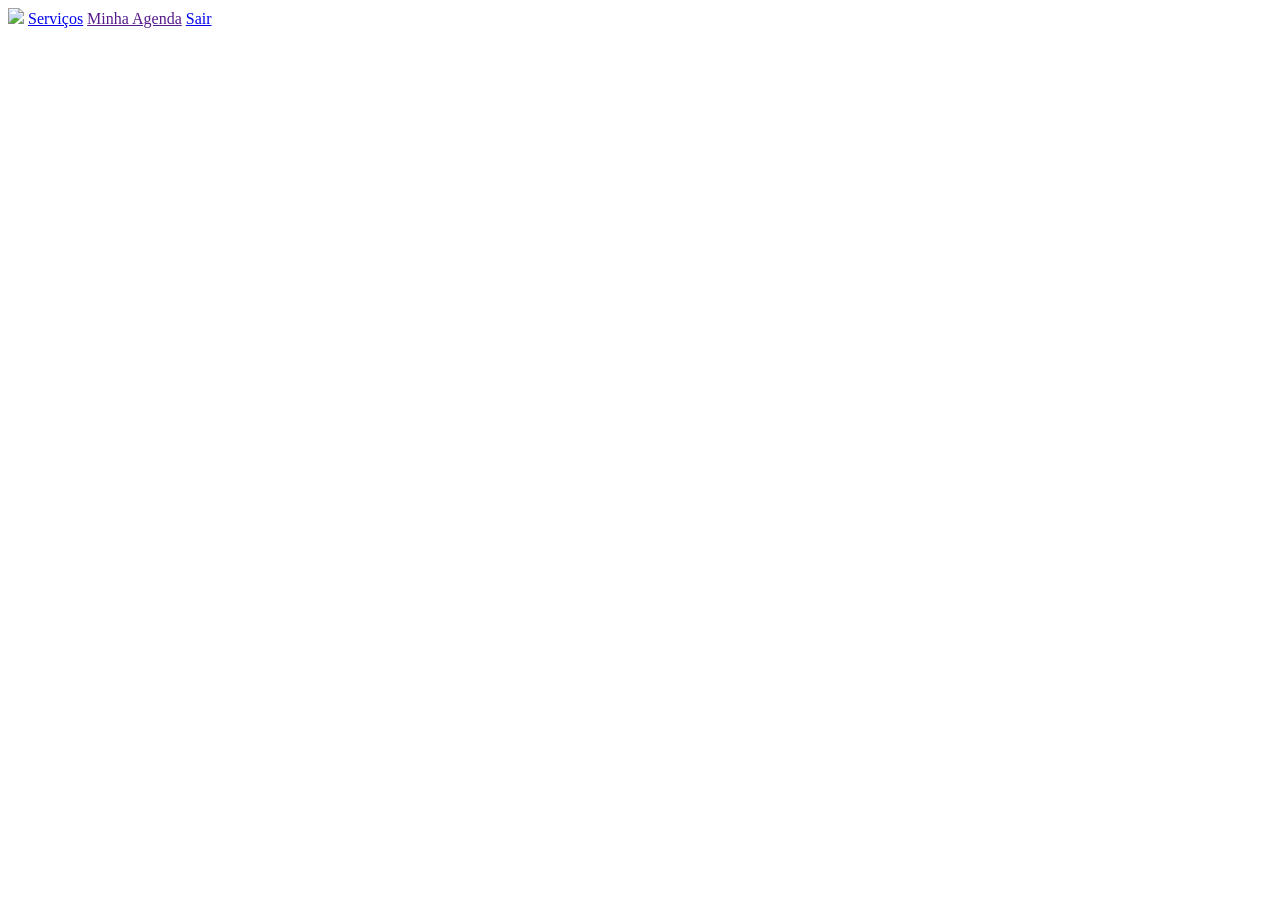
==== amao/index.html @ ec37326e "qualquer coisa" ====
<!DOCTYPE html>
<html lang="pt-BR">
<head>
    <meta charset="UTF-8">
    <meta name="viewport" content="width=device-width, initial-scale=1.0">
    <title>AlmaFisio - Fisioterapia Esportiva</title>
    
    <link rel="stylesheet" href="style.css">
    <script rel="script.js"></script>
</head>
<body>
    <div class="menu">
        <img src="imagens/AlmaFisio.png">

        <a href="index.html">Serviços</a>
        <a href="">Minha Agenda</a>
        <a href="decisao.php">Sair</a>
    </div>
</body>
</html>
---- amao/style.css ----
img{
 width: 100px;
}

menu{
    width: 100%;
    height: 70px;
}
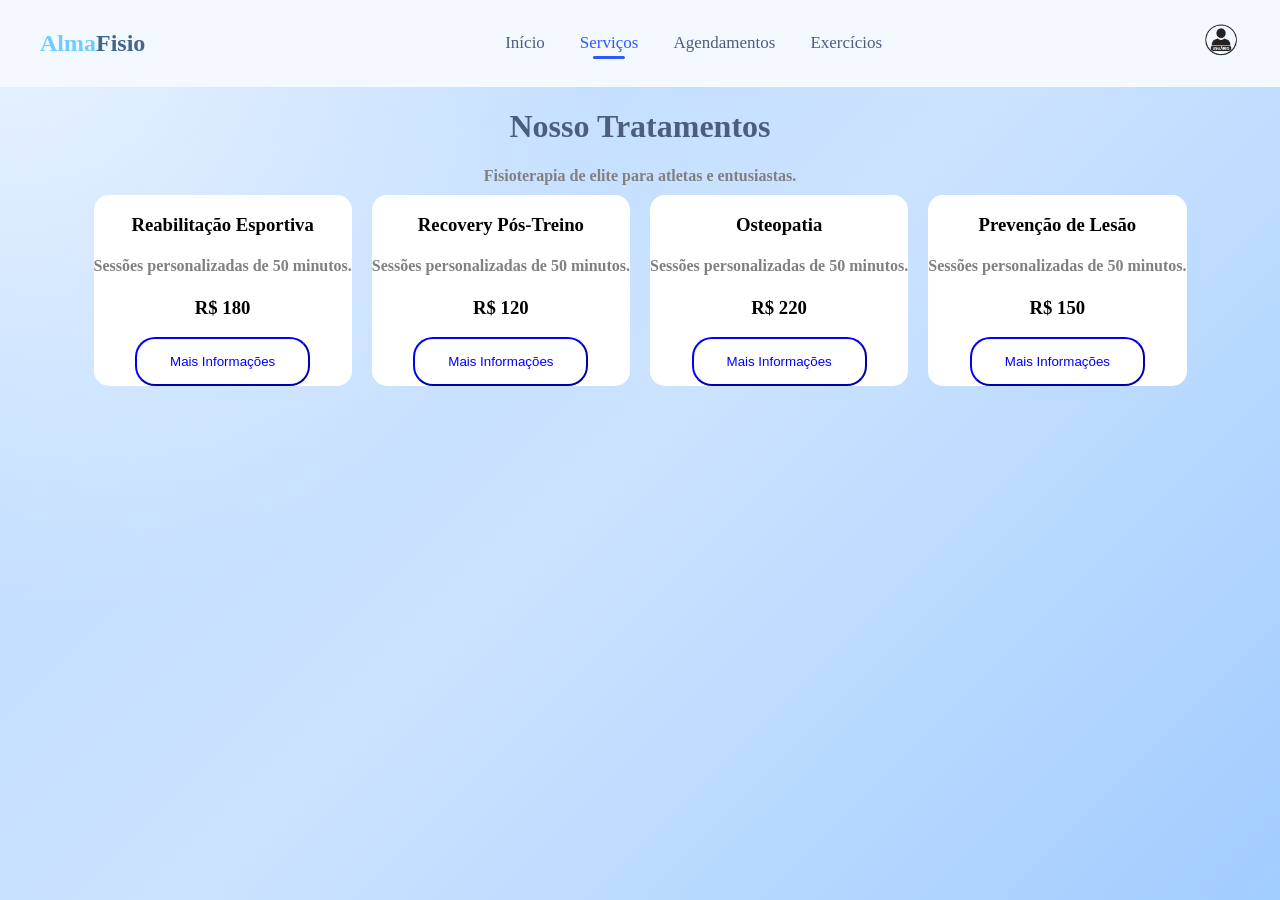
==== commit 57dea51c: "oloco pedrisco" ====
--- a/amao/index.html
+++ b/amao/index.html
@@ -1,20 +1,83 @@
 <!DOCTYPE html>
-<html lang="pt-BR">
+<html lang="pt-br">
+
 <head>
     <meta charset="UTF-8">
     <meta name="viewport" content="width=device-width, initial-scale=1.0">
-    <title>AlmaFisio - Fisioterapia Esportiva</title>
-    
+    <title>home</title>
     <link rel="stylesheet" href="style.css">
-    <script rel="script.js"></script>
+     <link rel="stylesheet" href="https://cdnjs.cloudflare.com/ajax/libs/font-awesome/6.0.0/css/all.min.css">
 </head>
+
 <body>
-    <div class="menu">
-        <img src="imagens/AlmaFisio.png">
+    <nav class="navbar">
+        <h2 class="logo">
+            <span class="alma">Alma</span><span class="fisio">Fisio</span>
+        </h2>
 
-        <a href="index.html">Serviços</a>
-        <a href="">Minha Agenda</a>
-        <a href="decisao.php">Sair</a>
+        <!-- MENU -->
+
+        <ul class="nav-links">
+            <li><a href="#">Início</a></li>
+            <li class="active"><a href="#">Serviços</a></li>
+            <li><a href="#">Agendamentos</a></li>
+            <li><a href="#">Exercícios</a></li>
+
+        </ul>
+
+        <!-- FOTO USUÀRIO -->
+
+        <div class="profile">
+            <a href="perfil.php">
+                <img src="/amao/imagens/user2.png" alt="foto do usuário">
+                <!-- <span>Perfil</span> -->
+            </a>
+
+        </div>
+    </nav>
+
+    <!-- NOSSOS TRATAMENTOS -->
+
+    <div class="centro">
+        <h1>Nosso Tratamentos</h1>
+        <h4>Fisioterapia de elite para atletas e entusiastas.</h4>
     </div>
+
+    <!-- CONTAINER DAS DIV -->
+
+    <div class="container-central">
+        <div class="tratamentos" id="reabilitacao">
+            <h3>Reabilitação Esportiva</h3>
+            <h4>Sessões personalizadas de 50 minutos.</h4>
+            <h3>R$ 180</h3>
+            <button>Mais Informações</button>
+        </div>
+
+
+
+        <div class="tratamentos" id="recovery">
+            <h3>Recovery Pós-Treino</h3>
+            <h4>Sessões personalizadas de 50 minutos.</h4>
+            <h3>R$ 120</h3>
+            <button>Mais Informações</button>
+        </div>
+
+        <div class="tratamentos" id="osteopatia">
+            <h3>Osteopatia</h3>
+            <h4>Sessões personalizadas de 50 minutos.</h4>
+            <h3>R$ 220</h3>
+            <button>Mais Informações</button>
+        </div>
+
+        <div class="tratamentos" id="prevencao">
+            <h3>Prevenção de Lesão</h3>
+            <h4>Sessões personalizadas de 50 minutos.</h4>
+            <h3>R$ 150</h3>
+            <button>Mais Informações</button>
+        </div>
+
+    </div>
+
 </body>
+
 </html>
--- a/amao/style.css
+++ b/amao/style.css
@@ -1,8 +1,148 @@
-img{
- width: 100px;
+body {
+    margin: 0;
+    background: radial-gradient(circle at top left,
+            rgba(255, 255, 255, 0.7) 0%,
+            transparent 40%),
+        linear-gradient(135deg,
+            #b9d9ff 0%,
+            #cce3ff 50%,
+            #a1cdff 100%);
+    background-attachment: fixed;
 }
 
-menu{
-    width: 100%;
-    height: 70px;
-}+.navbar {
+    display: flex;
+    align-items: center;
+    justify-content: space-between;
+    background-color: #f4f9ff;
+    padding: 10px 40px;
+}
+
+/* logo */
+.logo {
+    font-size: 24px;
+    font-weight: bold;
+}
+
+.alma {
+    color: #72cbff;
+}
+
+.fisio {
+    color: #42678d;
+}
+
+/* menu */
+.menu {
+    list-style: none;
+    display: flex;
+    gap: 30px;
+}
+
+.menu li a {
+    text-decoration: none;
+    color: #333;
+    font-size: 16px;
+}
+
+.menu li a:hover {
+    color: #1d4ed8;
+}
+
+.nav-links {
+    list-style: none;
+    display: flex;
+    gap: 35px;
+}
+
+.nav-links li {
+    position: relative;
+}
+
+.nav-links a {
+    text-decoration: none;
+    font-size: 17px;
+    color: #4c5d80;
+    transition: 0.3s;
+}
+
+.nav-links li.active a,
+.nav-links a:hover {
+    color: #2b59ff;
+    /* azul igual ao botão */
+}
+
+.nav-links li.active::after {
+    content: "";
+    width: 55%;
+    height: 3px;
+    background: #2b59ff;
+    position: absolute;
+    left: 50%;
+    transform: translateX(-50%);
+    bottom: -6px;
+    border-radius: 10px;
+}
+
+.profile {
+    display: flex;
+    align-items: center;
+    gap: 10px;
+}
+
+.profile img {
+    width: 38px;
+    height: 38px;
+    border-radius: 50%;
+}
+
+.profile span {
+    font-size: 16px;
+    color: #2b3f63;
+}
+
+.centro {
+    text-align: center;
+    font-family: Cambria, Cochin, Georgia, Times, 'Times New Roman', serif;
+}
+
+.container-central {
+    display: flex;
+    justify-content: center;
+    align-items: center;
+    height: 150px;
+    gap: 20px;
+    text-align: center;
+}
+
+.tratamentos {
+    background-color: white;
+    border-radius: 15px;
+    margin-top: 20px;
+}
+
+h4{
+    color: grey;
+    font-family: 'Times New Roman', Times, serif;
+    font-style: none;
+}
+
+h1{
+    color: #4c5d80;
+}
+
+h5{
+    color: #2b3f63;
+}
+
+button{
+    background-color: white;
+    color: blue;
+    border-radius: 20px;
+    border-color: blue;
+    padding: 15px;
+    width: 175px;
+    align-items: center;
+    text-align: center;
+    cursor: pointer;
+}
